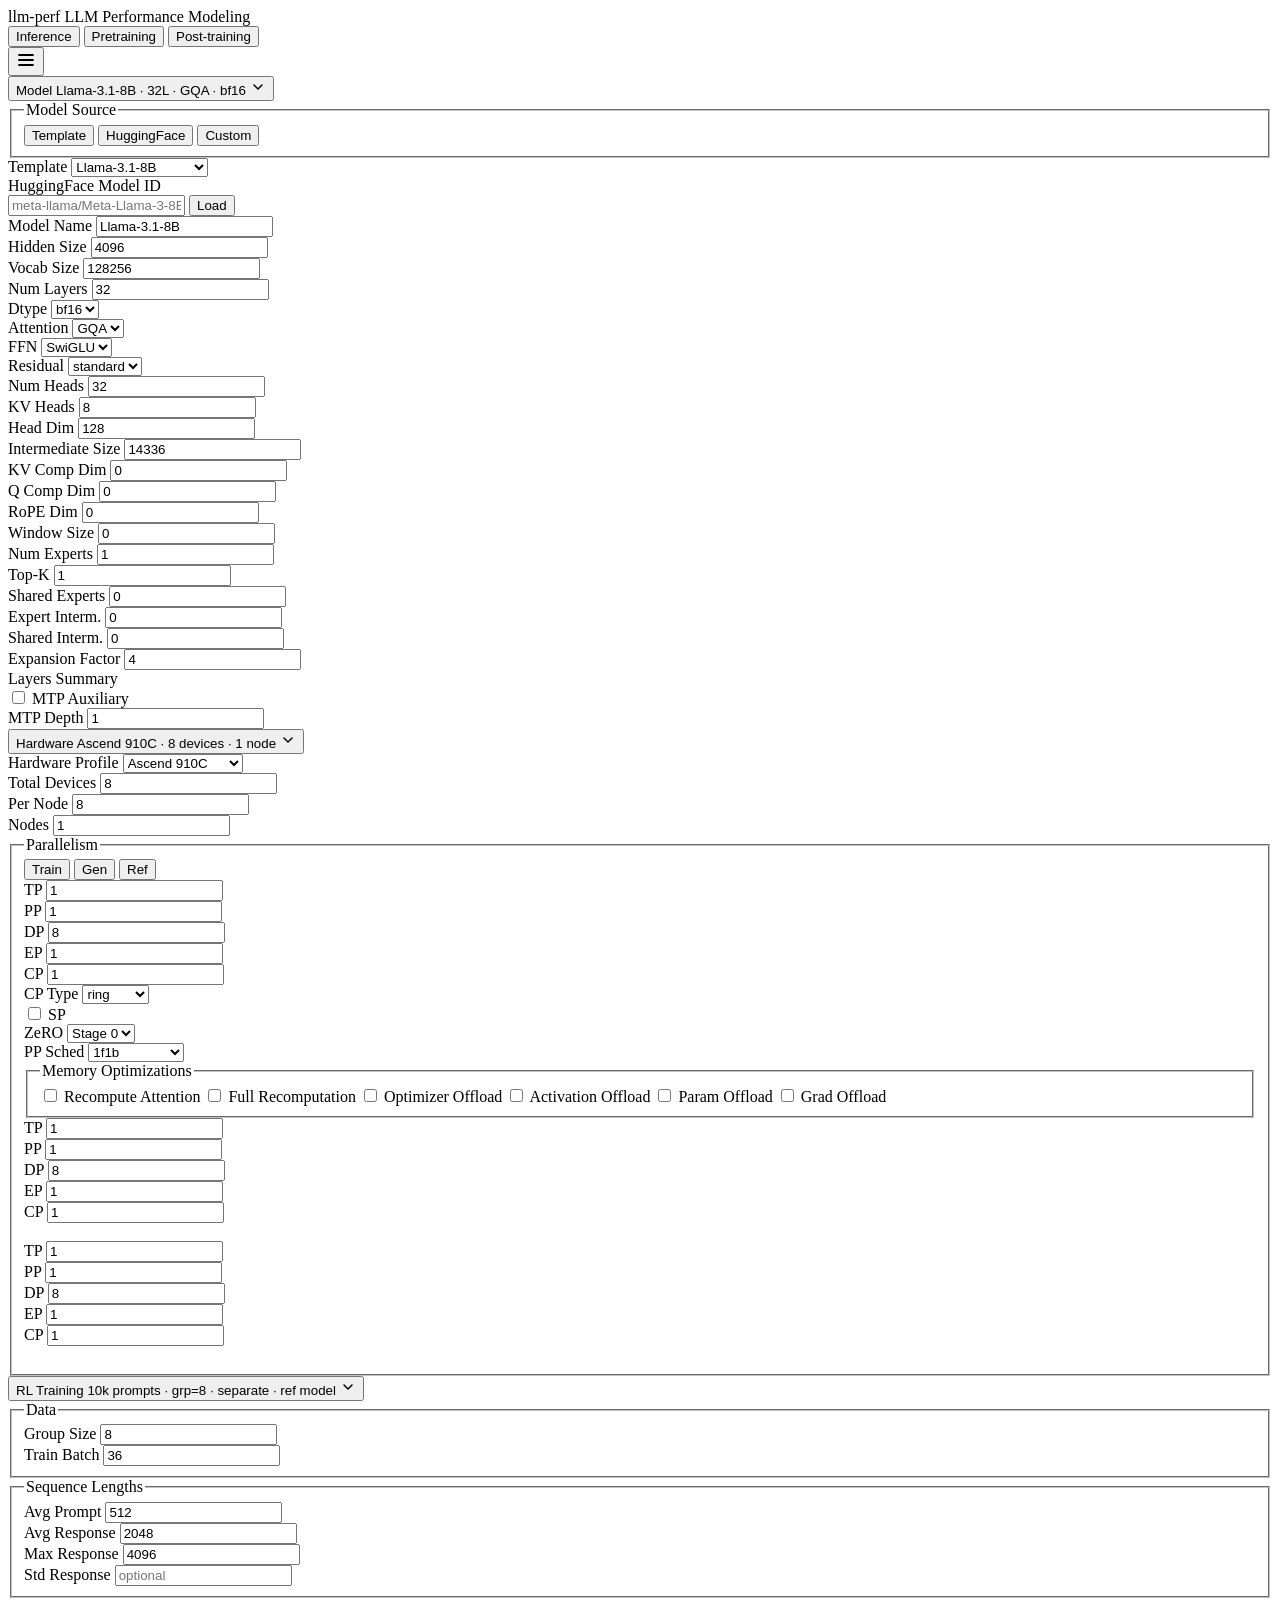
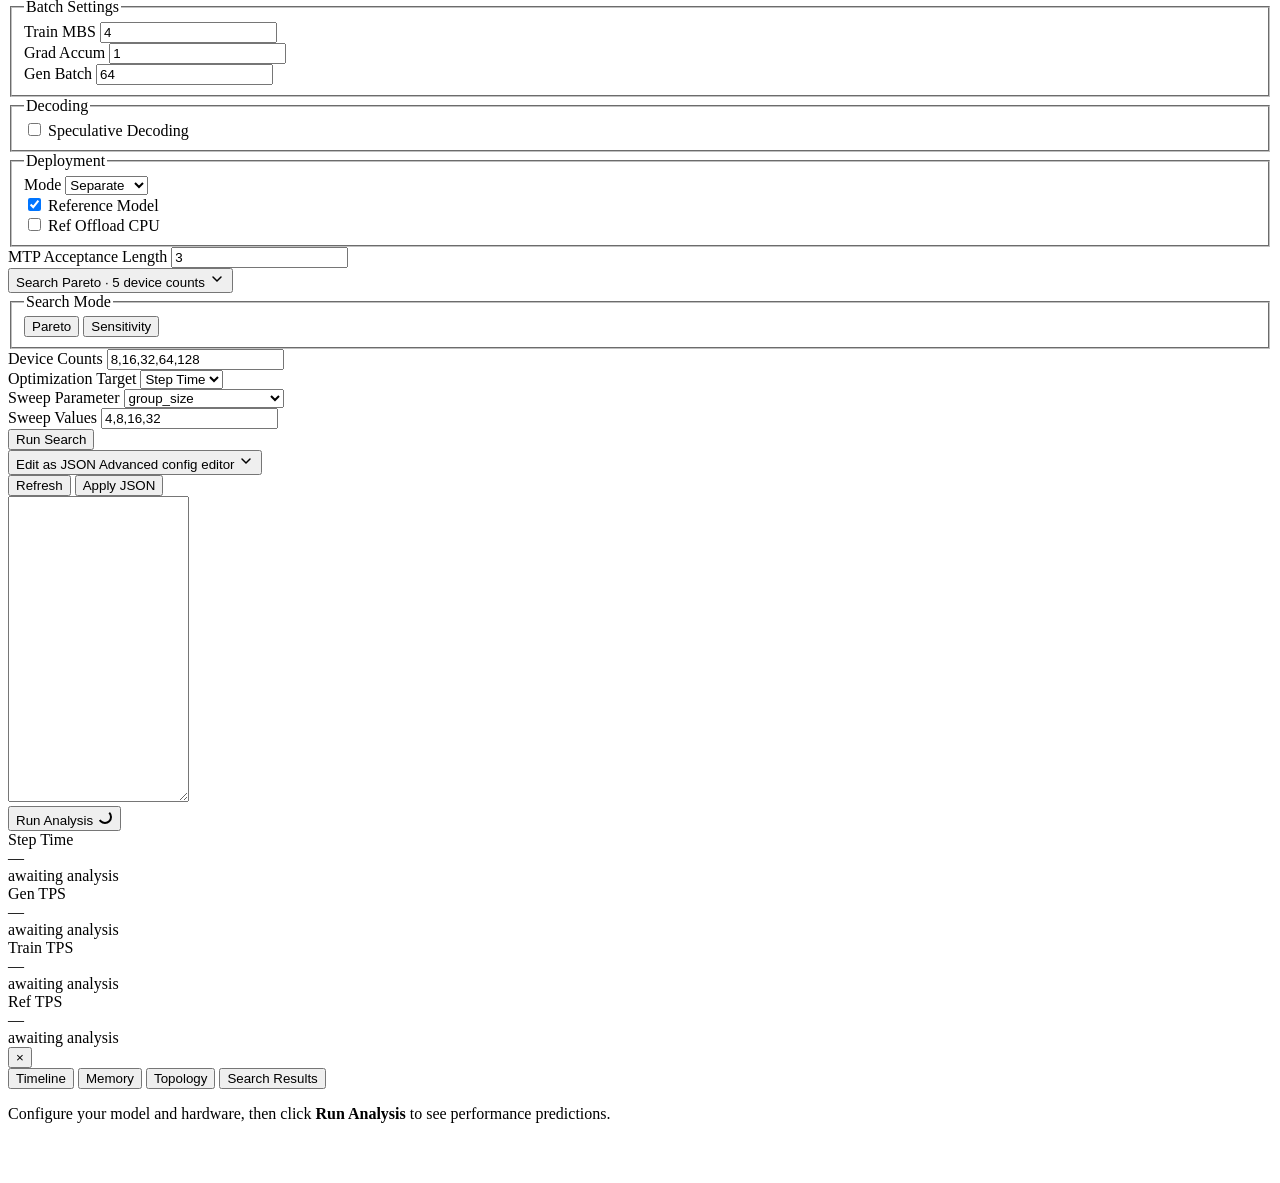
==== src/llm_perf/ui/static/index.html @ 6856ea0f "训练/推理/后训练业务场景" ====
<!DOCTYPE html>
<html lang="en">
<head>
  <meta charset="UTF-8">
  <meta name="viewport" content="width=device-width, initial-scale=1.0">
  <title>llm-perf — LLM Performance Modeling</title>
  <link rel="preconnect" href="https://fonts.googleapis.com">
  <link rel="preconnect" href="https://fonts.gstatic.com" crossorigin>
  <link href="https://fonts.googleapis.com/css2?family=DM+Sans:ital,opsz,wght@0,9..40,300..800;1,9..40,300..800&display=swap" rel="stylesheet">
  <link rel="stylesheet" href="/static/styles.css">
  <script src="https://cdn.plot.ly/plotly-2.35.2.min.js" charset="utf-8"></script>
</head>
<body>
  <!-- ── Header ──────────────────────────────────────────── -->
  <header class="app-header">
    <div class="header-brand">
      <span class="brand-mark">llm-perf</span>
      <span class="brand-tagline" id="brand-tagline">LLM Performance Modeling</span>
    </div>
    <nav class="scenario-tabs" id="scenario-tabs" aria-label="Scenario">
      <button class="scenario-tab" data-scenario="inference">Inference</button>
      <button class="scenario-tab" data-scenario="pretraining">Pretraining</button>
      <button class="scenario-tab active" data-scenario="post_training">Post-training</button>
    </nav>
  </header>

  <!-- ── Mobile drawer toggle ────────────────────────────── -->
  <button class="drawer-toggle" id="drawer-toggle" aria-label="Toggle configuration panel">
    <svg width="20" height="20" viewBox="0 0 20 20" fill="none"><path d="M3 5h14M3 10h14M3 15h14" stroke="currentColor" stroke-width="1.8" stroke-linecap="round"/></svg>
  </button>
  <div class="drawer-overlay" id="drawer-overlay"></div>

  <!-- ── Main layout ─────────────────────────────────────── -->
  <main class="app-layout">

    <!-- ── Config Panel (Left) ─────────────────────────── -->
    <aside class="config-panel" id="config-panel">
      <div class="config-scroll">

        <!-- Model Section -->
        <section class="accordion-section" data-section="model">
          <button class="accordion-trigger" aria-expanded="true">
            <span class="accordion-dot dot-default"></span>
            <span class="accordion-title">Model</span>
            <span class="accordion-summary" id="model-summary">Llama-3.1-8B &middot; 32L &middot; GQA &middot; bf16</span>
            <svg class="accordion-chevron" width="16" height="16" viewBox="0 0 16 16"><path d="M4 6l4 4 4-4" stroke="currentColor" stroke-width="1.5" fill="none" stroke-linecap="round"/></svg>
          </button>
          <div class="accordion-body">
            <div class="accordion-content">

              <!-- Source selector -->
              <fieldset class="field-group">
                <legend class="field-label">Model Source</legend>
                <div class="segmented-control" id="model-source">
                  <button class="seg-btn active" data-value="template">Template</button>
                  <button class="seg-btn" data-value="huggingface">HuggingFace</button>
                  <button class="seg-btn" data-value="custom">Custom</button>
                </div>
              </fieldset>

              <!-- Template dropdown -->
              <div class="field" id="field-template">
                <label class="field-label" for="model-template">Template</label>
                <select class="field-select" id="model-template">
                  <option value="Llama-3.1-8B">Llama-3.1-8B</option>
                  <option value="Qwen2.5-72B">Qwen2.5-72B</option>
                  <option value="Mistral-7B">Mistral-7B</option>
                  <option value="Qwen3-235B-MoE">Qwen3-235B-MoE</option>
                  <option value="DeepSeekV3-671B">DeepSeekV3-671B</option>
                </select>
              </div>

              <!-- HuggingFace input -->
              <div class="field hidden" id="field-hf">
                <label class="field-label" for="hf-model-id">HuggingFace Model ID</label>
                <div class="field-row">
                  <input class="field-input" type="text" id="hf-model-id" placeholder="meta-llama/Meta-Llama-3-8B">
                  <button class="btn btn-sm" id="hf-load-btn">Load</button>
                </div>
                <div class="field-hint hidden" id="hf-status"></div>
              </div>

              <!-- Core fields -->
              <div class="field">
                <label class="field-label" for="model-name">Model Name</label>
                <input class="field-input" type="text" id="model-name" value="Llama-3.1-8B">
              </div>

              <div class="field-grid cols-2">
                <div class="field">
                  <label class="field-label" for="hidden-size">Hidden Size</label>
                  <input class="field-input" type="number" id="hidden-size" value="4096">
                </div>
                <div class="field">
                  <label class="field-label" for="vocab-size">Vocab Size</label>
                  <input class="field-input" type="number" id="vocab-size" value="128256">
                </div>
              </div>

              <div class="field-grid cols-2">
                <div class="field">
                  <label class="field-label" for="num-layers">Num Layers</label>
                  <input class="field-input" type="number" id="num-layers" value="32">
                </div>
                <div class="field">
                  <label class="field-label" for="dtype">Dtype</label>
                  <select class="field-select" id="dtype">
                    <option value="bf16" selected>bf16</option>
                    <option value="fp16">fp16</option>
                    <option value="fp32">fp32</option>
                  </select>
                </div>
              </div>

              <!-- Layer config -->
              <div class="field-grid cols-3">
                <div class="field">
                  <label class="field-label" for="attention-type">Attention</label>
                  <select class="field-select" id="attention-type">
                    <option value="MHA">MHA</option>
                    <option value="GQA" selected>GQA</option>
                    <option value="MLA">MLA</option>
                    <option value="SWA">SWA</option>
                  </select>
                </div>
                <div class="field">
                  <label class="field-label" for="ffn-type">FFN</label>
                  <select class="field-select" id="ffn-type">
                    <option value="SwiGLU" selected>SwiGLU</option>
                    <option value="MoE">MoE</option>
                  </select>
                </div>
                <div class="field">
                  <label class="field-label" for="residual-type">Residual</label>
                  <select class="field-select" id="residual-type">
                    <option value="standard" selected>standard</option>
                    <option value="mHC">mHC</option>
                  </select>
                </div>
              </div>

              <!-- Attention params -->
              <div class="field-grid cols-3">
                <div class="field">
                  <label class="field-label" for="num-heads">Num Heads</label>
                  <input class="field-input" type="number" id="num-heads" value="32">
                </div>
                <div class="field">
                  <label class="field-label" for="num-kv-heads">KV Heads</label>
                  <input class="field-input" type="number" id="num-kv-heads" value="8">
                </div>
                <div class="field">
                  <label class="field-label" for="head-dim">Head Dim</label>
                  <input class="field-input" type="number" id="head-dim" value="128">
                </div>
              </div>

              <div class="field">
                <label class="field-label" for="intermediate-size">Intermediate Size</label>
                <input class="field-input" type="number" id="intermediate-size" value="14336">
              </div>

              <!-- MLA conditional fields -->
              <div class="conditional-fields hidden" id="mla-fields">
                <div class="field-grid cols-3">
                  <div class="field">
                    <label class="field-label" for="kv-compression-dim">KV Comp Dim</label>
                    <input class="field-input" type="number" id="kv-compression-dim" value="0">
                  </div>
                  <div class="field">
                    <label class="field-label" for="query-compression-dim">Q Comp Dim</label>
                    <input class="field-input" type="number" id="query-compression-dim" value="0">
                  </div>
                  <div class="field">
                    <label class="field-label" for="rope-dim">RoPE Dim</label>
                    <input class="field-input" type="number" id="rope-dim" value="0">
                  </div>
                </div>
              </div>

              <!-- SWA conditional fields -->
              <div class="conditional-fields hidden" id="swa-fields">
                <div class="field">
                  <label class="field-label" for="window-size">Window Size</label>
                  <input class="field-input" type="number" id="window-size" value="0">
                </div>
              </div>

              <!-- MoE conditional fields -->
              <div class="conditional-fields hidden" id="moe-fields">
                <div class="field-grid cols-3">
                  <div class="field">
                    <label class="field-label" for="num-experts">Num Experts</label>
                    <input class="field-input" type="number" id="num-experts" value="1">
                  </div>
                  <div class="field">
                    <label class="field-label" for="top-k">Top-K</label>
                    <input class="field-input" type="number" id="top-k" value="1">
                  </div>
                  <div class="field">
                    <label class="field-label" for="shared-experts">Shared Experts</label>
                    <input class="field-input" type="number" id="shared-experts" value="0">
                  </div>
                </div>
                <div class="field-grid cols-2">
                  <div class="field">
                    <label class="field-label" for="expert-intermediate-size">Expert Interm.</label>
                    <input class="field-input" type="number" id="expert-intermediate-size" value="0">
                  </div>
                  <div class="field">
                    <label class="field-label" for="shared-intermediate-size">Shared Interm.</label>
                    <input class="field-input" type="number" id="shared-intermediate-size" value="0">
                  </div>
                </div>
              </div>

              <!-- mHC conditional fields -->
              <div class="conditional-fields hidden" id="mhc-fields">
                <div class="field">
                  <label class="field-label" for="mhc-expansion">Expansion Factor</label>
                  <input class="field-input" type="number" id="mhc-expansion" value="4">
                </div>
              </div>

              <!-- Layers Summary Badge (read-only, shown for mixed-layer models) -->
              <div class="field hidden" id="field-layers-summary">
                <label class="field-label">Layers Summary</label>
                <span class="layers-summary-badge" id="layers-summary-badge"></span>
              </div>

              <!-- MTP Auxiliary -->
              <div class="conditional-fields hidden" id="mtp-aux-fields">
                <div class="field">
                  <label class="field-label field-label-inline">
                    <input type="checkbox" id="has-mtp-aux"> MTP Auxiliary
                  </label>
                </div>
                <div class="field">
                  <label class="field-label" for="mtp-depth">MTP Depth</label>
                  <input class="field-input" type="number" id="mtp-depth" value="1" min="1">
                </div>
              </div>

            </div>
          </div>
        </section>

        <!-- Hardware Section -->
        <section class="accordion-section" data-section="hardware">
          <button class="accordion-trigger" aria-expanded="false">
            <span class="accordion-dot dot-default"></span>
            <span class="accordion-title">Hardware</span>
            <span class="accordion-summary" id="hardware-summary">Ascend 910C &middot; 8 devices &middot; 1 node</span>
            <svg class="accordion-chevron" width="16" height="16" viewBox="0 0 16 16"><path d="M4 6l4 4 4-4" stroke="currentColor" stroke-width="1.5" fill="none" stroke-linecap="round"/></svg>
          </button>
          <div class="accordion-body">
            <div class="accordion-content">

              <div class="field">
                <label class="field-label" for="hw-profile">Hardware Profile</label>
                <select class="field-select" id="hw-profile">
                  <option value="Ascend 910B">Ascend 910B</option>
                  <option value="Ascend 910C" selected>Ascend 910C</option>
                  <option value="CloudMatrix 384">CloudMatrix 384</option>
                </select>
              </div>

              <div class="field-grid cols-3">
                <div class="field">
                  <label class="field-label" for="total-devices">Total Devices</label>
                  <input class="field-input" type="number" id="total-devices" value="8" min="1">
                </div>
                <div class="field">
                  <label class="field-label" for="devices-per-node">Per Node</label>
                  <input class="field-input readonly" type="number" id="devices-per-node" value="8" readonly>
                </div>
                <div class="field">
                  <label class="field-label" for="num-nodes">Nodes</label>
                  <input class="field-input readonly" type="number" id="num-nodes" value="1" readonly>
                </div>
              </div>

              <!-- 6D Parallelism — 3-Phase -->
              <fieldset class="field-group">
                <legend class="field-label" id="parallelism-legend">Parallelism</legend>
                <div class="segmented-control" id="par-phase" data-scn="post_training">
                  <button class="seg-btn active" data-value="train">Train</button>
                  <button class="seg-btn" data-value="gen">Gen</button>
                  <button class="seg-btn" data-value="ref">Ref</button>
                </div>

                <!-- Train panel -->
                <div id="par-panel-train">
                  <div class="field-grid cols-3">
                    <div class="field">
                      <label class="field-label" for="train-tp">TP</label>
                      <input class="field-input" type="number" id="train-tp" value="1" min="1">
                    </div>
                    <div class="field">
                      <label class="field-label" for="train-pp">PP</label>
                      <input class="field-input" type="number" id="train-pp" value="1" min="1">
                    </div>
                    <div class="field">
                      <label class="field-label" for="train-dp">DP</label>
                      <input class="field-input" type="number" id="train-dp" value="8" min="1">
                    </div>
                  </div>
                  <div class="field-grid cols-3">
                    <div class="field">
                      <label class="field-label" for="train-ep">EP</label>
                      <input class="field-input" type="number" id="train-ep" value="1" min="1">
                    </div>
                    <div class="field">
                      <label class="field-label" for="train-cp">CP</label>
                      <input class="field-input" type="number" id="train-cp" value="1" min="1">
                    </div>
                    <div class="field">
                      <label class="field-label" for="train-cp-type">CP Type</label>
                      <select class="field-select" id="train-cp-type">
                        <option value="ring" selected>ring</option>
                        <option value="ulysses">ulysses</option>
                      </select>
                    </div>
                  </div>
                  <div class="field-grid cols-3">
                    <div class="field">
                      <label class="field-label field-label-inline">
                        <input type="checkbox" id="train-sp"> SP
                      </label>
                    </div>
                    <div class="field">
                      <label class="field-label" for="train-zero-stage">ZeRO</label>
                      <select class="field-select" id="train-zero-stage">
                        <option value="0" selected>Stage 0</option>
                        <option value="1">Stage 1</option>
                        <option value="2">Stage 2</option>
                        <option value="3">Stage 3</option>
                      </select>
                    </div>
                    <div class="field">
                      <label class="field-label" for="train-pp-schedule">PP Sched</label>
                      <select class="field-select" id="train-pp-schedule">
                        <option value="1f1b" selected>1f1b</option>
                        <option value="interleaved">interleaved</option>
                        <option value="zero_bubble">zero_bubble</option>
                      </select>
                    </div>
                  </div>
                  <!-- Memory Optimizations (Train) -->
                  <fieldset class="field-group">
                    <legend class="field-label">Memory Optimizations</legend>
                    <div class="checkbox-grid">
                      <label class="field-label field-label-inline">
                        <input type="checkbox" id="train-recompute-attn"> Recompute Attention
                      </label>
                      <label class="field-label field-label-inline">
                        <input type="checkbox" id="train-full-recompute"> Full Recomputation
                      </label>
                      <label class="field-label field-label-inline">
                        <input type="checkbox" id="train-opt-offload"> Optimizer Offload
                      </label>
                      <label class="field-label field-label-inline">
                        <input type="checkbox" id="train-act-offload"> Activation Offload
                      </label>
                      <label class="field-label field-label-inline">
                        <input type="checkbox" id="train-param-offload"> Param Offload
                      </label>
                      <label class="field-label field-label-inline">
                        <input type="checkbox" id="train-grad-offload"> Grad Offload
                      </label>
                    </div>
                  </fieldset>
                </div>

                <!-- Gen panel -->
                <div id="par-panel-gen" class="hidden">
                  <div class="field-grid cols-3">
                    <div class="field">
                      <label class="field-label" for="gen-tp">TP</label>
                      <input class="field-input" type="number" id="gen-tp" value="1" min="1">
                    </div>
                    <div class="field">
                      <label class="field-label" for="gen-pp">PP</label>
                      <input class="field-input" type="number" id="gen-pp" value="1" min="1">
                    </div>
                    <div class="field">
                      <label class="field-label" for="gen-dp">DP</label>
                      <input class="field-input" type="number" id="gen-dp" value="8" min="1">
                    </div>
                  </div>
                  <div class="field-grid cols-3">
                    <div class="field">
                      <label class="field-label" for="gen-ep">EP</label>
                      <input class="field-input" type="number" id="gen-ep" value="1" min="1">
                    </div>
                    <div class="field">
                      <label class="field-label" for="gen-cp">CP</label>
                      <input class="field-input" type="number" id="gen-cp" value="1" min="1">
                    </div>
                    <div class="field">
                      <label class="field-label">&nbsp;</label>
                      <span></span>
                    </div>
                  </div>
                </div>

                <!-- Ref panel -->
                <div id="par-panel-ref" class="hidden">
                  <div class="field-grid cols-3">
                    <div class="field">
                      <label class="field-label" for="ref-tp">TP</label>
                      <input class="field-input" type="number" id="ref-tp" value="1" min="1">
                    </div>
                    <div class="field">
                      <label class="field-label" for="ref-pp">PP</label>
                      <input class="field-input" type="number" id="ref-pp" value="1" min="1">
                    </div>
                    <div class="field">
                      <label class="field-label" for="ref-dp">DP</label>
                      <input class="field-input" type="number" id="ref-dp" value="8" min="1">
                    </div>
                  </div>
                  <div class="field-grid cols-3">
                    <div class="field">
                      <label class="field-label" for="ref-ep">EP</label>
                      <input class="field-input" type="number" id="ref-ep" value="1" min="1">
                    </div>
                    <div class="field">
                      <label class="field-label" for="ref-cp">CP</label>
                      <input class="field-input" type="number" id="ref-cp" value="1" min="1">
                    </div>
                    <div class="field">
                      <label class="field-label">&nbsp;</label>
                      <span></span>
                    </div>
                  </div>
                </div>
              </fieldset>

            </div>
          </div>
        </section>

        <!-- Workload / Training Section -->
        <section class="accordion-section" data-section="rl">
          <button class="accordion-trigger" aria-expanded="false">
            <span class="accordion-dot dot-default"></span>
            <span class="accordion-title" id="rl-section-title">RL Training</span>
            <span class="accordion-summary" id="rl-summary">10k prompts &middot; grp=8 &middot; separate &middot; ref model</span>
            <svg class="accordion-chevron" width="16" height="16" viewBox="0 0 16 16"><path d="M4 6l4 4 4-4" stroke="currentColor" stroke-width="1.5" fill="none" stroke-linecap="round"/></svg>
          </button>
          <div class="accordion-body">
            <div class="accordion-content">

              <!-- Data -->
              <fieldset class="field-group" data-scn="pretraining post_training">
                <legend class="field-label">Data</legend>
                <div class="field-grid cols-2">
                  <div class="field" data-scn="post_training">
                    <label class="field-label" for="group-size">Group Size</label>
                    <input class="field-input" type="number" id="group-size" value="8" min="1">
                  </div>
                  <div class="field" data-scn="pretraining post_training">
                    <label class="field-label" for="train-batch-size">Train Batch</label>
                    <input class="field-input" type="number" id="train-batch-size" value="36" min="1">
                  </div>
                </div>
              </fieldset>

              <!-- Sequence Lengths -->
              <fieldset class="field-group">
                <legend class="field-label">Sequence Lengths</legend>
                <div class="field-grid cols-2">
                  <div class="field">
                    <label class="field-label" for="avg-prompt-len">Avg Prompt</label>
                    <input class="field-input" type="number" id="avg-prompt-len" value="512">
                  </div>
                  <div class="field">
                    <label class="field-label" for="avg-response-len">Avg Response</label>
                    <input class="field-input" type="number" id="avg-response-len" value="2048">
                  </div>
                </div>
                <div class="field-grid cols-2">
                  <div class="field">
                    <label class="field-label" for="max-response-len">Max Response</label>
                    <input class="field-input" type="number" id="max-response-len" value="4096">
                  </div>
                  <div class="field">
                    <label class="field-label" for="std-response-len">Std Response</label>
                    <input class="field-input" type="number" id="std-response-len" placeholder="optional">
                  </div>
                </div>
              </fieldset>

              <!-- Batch Settings -->
              <fieldset class="field-group">
                <legend class="field-label">Batch Settings</legend>
                <div class="field-grid cols-3">
                  <div class="field" data-scn="pretraining post_training">
                    <label class="field-label" for="train-mbs">Train MBS</label>
                    <input class="field-input" type="number" id="train-mbs" value="4" min="1">
                  </div>
                  <div class="field" data-scn="pretraining post_training">
                    <label class="field-label" for="grad-accum">Grad Accum</label>
                    <input class="field-input" type="number" id="grad-accum" value="1" min="1">
                  </div>
                  <div class="field" data-scn="inference post_training">
                    <label class="field-label" for="gen-batch-size">Gen Batch</label>
                    <input class="field-input" type="number" id="gen-batch-size" value="64" min="1">
                  </div>
                </div>
              </fieldset>

              <!-- Speculative Decoding (inference + post-training) -->
              <fieldset class="field-group" data-scn="inference post_training">
                <legend class="field-label">Decoding</legend>
                <div class="field">
                  <label class="field-label field-label-inline">
                    <input type="checkbox" id="spec-decode"> Speculative Decoding
                  </label>
                </div>
              </fieldset>

              <!-- Deployment (post-training only) -->
              <fieldset class="field-group" data-scn="post_training">
                <legend class="field-label">Deployment</legend>
                <div class="field-grid cols-2">
                  <div class="field">
                    <label class="field-label" for="deploy-mode">Mode</label>
                    <select class="field-select" id="deploy-mode">
                      <option value="separate" selected>Separate</option>
                      <option value="colocated">Colocated</option>
                    </select>
                  </div>
                  <div class="field">
                    <label class="field-label field-label-inline">
                      <input type="checkbox" id="ref-model" checked> Reference Model
                    </label>
                  </div>
                </div>
                <div class="field">
                  <label class="field-label field-label-inline">
                    <input type="checkbox" id="ref-offload"> Ref Offload CPU
                  </label>
                </div>
              </fieldset>

              <!-- MTP conditional -->
              <div class="conditional-fields hidden" id="mtp-fields">
                <div class="field">
                  <label class="field-label" for="mtp-acceptance-len">MTP Acceptance Length</label>
                  <input class="field-input" type="number" id="mtp-acceptance-len" value="3" min="1">
                </div>
              </div>

            </div>
          </div>
        </section>

        <!-- Search Section -->
        <section class="accordion-section" data-section="search" data-scn="post_training">
          <button class="accordion-trigger" aria-expanded="false">
            <span class="accordion-dot dot-default"></span>
            <span class="accordion-title">Search</span>
            <span class="accordion-summary" id="search-summary">Pareto &middot; 5 device counts</span>
            <svg class="accordion-chevron" width="16" height="16" viewBox="0 0 16 16"><path d="M4 6l4 4 4-4" stroke="currentColor" stroke-width="1.5" fill="none" stroke-linecap="round"/></svg>
          </button>
          <div class="accordion-body">
            <div class="accordion-content">

              <fieldset class="field-group">
                <legend class="field-label">Search Mode</legend>
                <div class="segmented-control" id="search-mode">
                  <button class="seg-btn active" data-value="pareto">Pareto</button>
                  <button class="seg-btn" data-value="sensitivity">Sensitivity</button>
                </div>
              </fieldset>

              <!-- Pareto fields -->
              <div id="pareto-fields">
                <div class="field">
                  <label class="field-label" for="device-counts">Device Counts</label>
                  <input class="field-input" type="text" id="device-counts" value="8,16,32,64,128">
                </div>
                <div class="field">
                  <label class="field-label" for="opt-target">Optimization Target</label>
                  <select class="field-select" id="opt-target">
                    <option value="step_time_seconds" selected>Step Time</option>
                    <option value="gen_tps_target">Gen TPS</option>
                    <option value="train_tps_target">Train TPS</option>
                  </select>
                </div>
              </div>

              <!-- Sensitivity fields -->
              <div id="sensitivity-fields" class="hidden">
                <div class="field">
                  <label class="field-label" for="sweep-param">Sweep Parameter</label>
                  <select class="field-select" id="sweep-param">
                    <option value="group_size" selected>group_size</option>
                    <option value="train_batch_size">train_batch_size</option>
                    <option value="gen_batch_size">gen_batch_size</option>
                    <option value="train_micro_batch_size">train_micro_batch_size</option>
                    <option value="avg_response_len">avg_response_len</option>
                  </select>
                </div>
                <div class="field">
                  <label class="field-label" for="sweep-values">Sweep Values</label>
                  <input class="field-input" type="text" id="sweep-values" value="4,8,16,32">
                </div>
              </div>

              <button class="btn btn-secondary btn-block" id="run-search-btn">
                Run Search
              </button>

            </div>
          </div>
        </section>

        <!-- JSON Config Editor -->
        <section class="accordion-section" data-section="json-editor">
          <button class="accordion-trigger" aria-expanded="false">
            <span class="accordion-dot dot-default"></span>
            <span class="accordion-title">Edit as JSON</span>
            <span class="accordion-summary" id="json-editor-summary">Advanced config editor</span>
            <svg class="accordion-chevron" width="16" height="16" viewBox="0 0 16 16"><path d="M4 6l4 4 4-4" stroke="currentColor" stroke-width="1.5" fill="none" stroke-linecap="round"/></svg>
          </button>
          <div class="accordion-body">
            <div class="accordion-content">
              <div class="field">
                <div class="json-editor-toolbar">
                  <button class="btn btn-sm" id="json-refresh-btn" title="Refresh from form fields">Refresh</button>
                  <button class="btn btn-sm btn-primary" id="json-apply-btn" title="Apply JSON to form fields">Apply JSON</button>
                </div>
                <textarea class="field-textarea json-editor" id="json-config-editor" rows="20" spellcheck="false"></textarea>
                <div class="field-hint hidden" id="json-editor-status"></div>
              </div>
            </div>
          </div>
        </section>

      </div>

      <!-- Sticky run button -->
      <div class="config-footer">
        <button class="btn btn-primary btn-block" id="run-btn">
          <span class="btn-label">Run Analysis</span>
          <svg class="btn-spinner hidden" width="16" height="16" viewBox="0 0 16 16"><circle cx="8" cy="8" r="6" stroke="currentColor" stroke-width="2" fill="none" stroke-dasharray="28" stroke-dashoffset="8"><animateTransform attributeName="transform" type="rotate" from="0 8 8" to="360 8 8" dur="0.8s" repeatCount="indefinite"/></circle></svg>
        </button>
      </div>
    </aside>

    <!-- ── Results Panel (Right) ───────────────────────── -->
    <div class="results-panel" id="results-panel">

      <!-- KPI Cards -->
      <div class="kpi-row" id="kpi-row">
        <div class="kpi-card" id="kpi-epoch" data-status="neutral">
          <div class="kpi-label">Step Time</div>
          <div class="kpi-value">&mdash;</div>
          <div class="kpi-detail">awaiting analysis</div>
        </div>
        <div class="kpi-card" id="kpi-gen" data-status="neutral">
          <div class="kpi-label">Gen TPS</div>
          <div class="kpi-value">&mdash;</div>
          <div class="kpi-detail">awaiting analysis</div>
        </div>
        <div class="kpi-card" id="kpi-train" data-status="neutral">
          <div class="kpi-label">Train TPS</div>
          <div class="kpi-value">&mdash;</div>
          <div class="kpi-detail">awaiting analysis</div>
        </div>
        <div class="kpi-card" id="kpi-ref" data-status="neutral">
          <div class="kpi-label">Ref TPS</div>
          <div class="kpi-value">&mdash;</div>
          <div class="kpi-detail">awaiting analysis</div>
        </div>
      </div>

      <!-- Error banner -->
      <div class="error-banner hidden" id="error-banner">
        <span class="error-text" id="error-text"></span>
        <button class="error-close" id="error-close">&times;</button>
      </div>

      <!-- Chart area -->
      <div class="chart-area" id="chart-area">
        <!-- Tabs -->
        <div class="chart-tabs" id="chart-tabs">
          <button class="chart-tab active" data-tab="timeline">Timeline</button>
          <button class="chart-tab" data-tab="memory">Memory</button>
          <button class="chart-tab" data-tab="topology">Topology</button>
          <button class="chart-tab" data-tab="search-results" data-scn="post_training">Search Results</button>
        </div>

        <!-- Chart panels -->
        <div class="chart-panel active" id="panel-timeline">
          <div class="chart-container" id="chart-timeline"></div>
        </div>
        <div class="chart-panel" id="panel-memory">
          <div class="chart-container" id="chart-memory"></div>
        </div>
        <div class="chart-panel" id="panel-topology">
          <div class="chart-container" id="chart-topology"></div>
        </div>
        <div class="chart-panel" id="panel-search-results">
          <div class="chart-container" id="chart-search"></div>
          <div class="search-table-wrap hidden" id="search-table-wrap">
            <table class="search-table" id="search-table">
              <thead></thead>
              <tbody></tbody>
            </table>
          </div>
        </div>

        <!-- Empty state -->
        <div class="empty-state" id="empty-state">
          <p>Configure your model and hardware, then click <strong>Run Analysis</strong> to see performance predictions.</p>
        </div>

        <!-- Loading state -->
        <div class="chart-loading hidden" id="chart-loading">
          <svg class="loading-spinner" width="32" height="32" viewBox="0 0 32 32"><circle cx="16" cy="16" r="12" stroke="var(--accent)" stroke-width="3" fill="none" stroke-dasharray="56" stroke-dashoffset="14"><animateTransform attributeName="transform" type="rotate" from="0 16 16" to="360 16 16" dur="0.8s" repeatCount="indefinite"/></circle></svg>
        </div>
      </div>

    </div>
  </main>

  <script src="/static/app.js"></script>
</body>
</html>
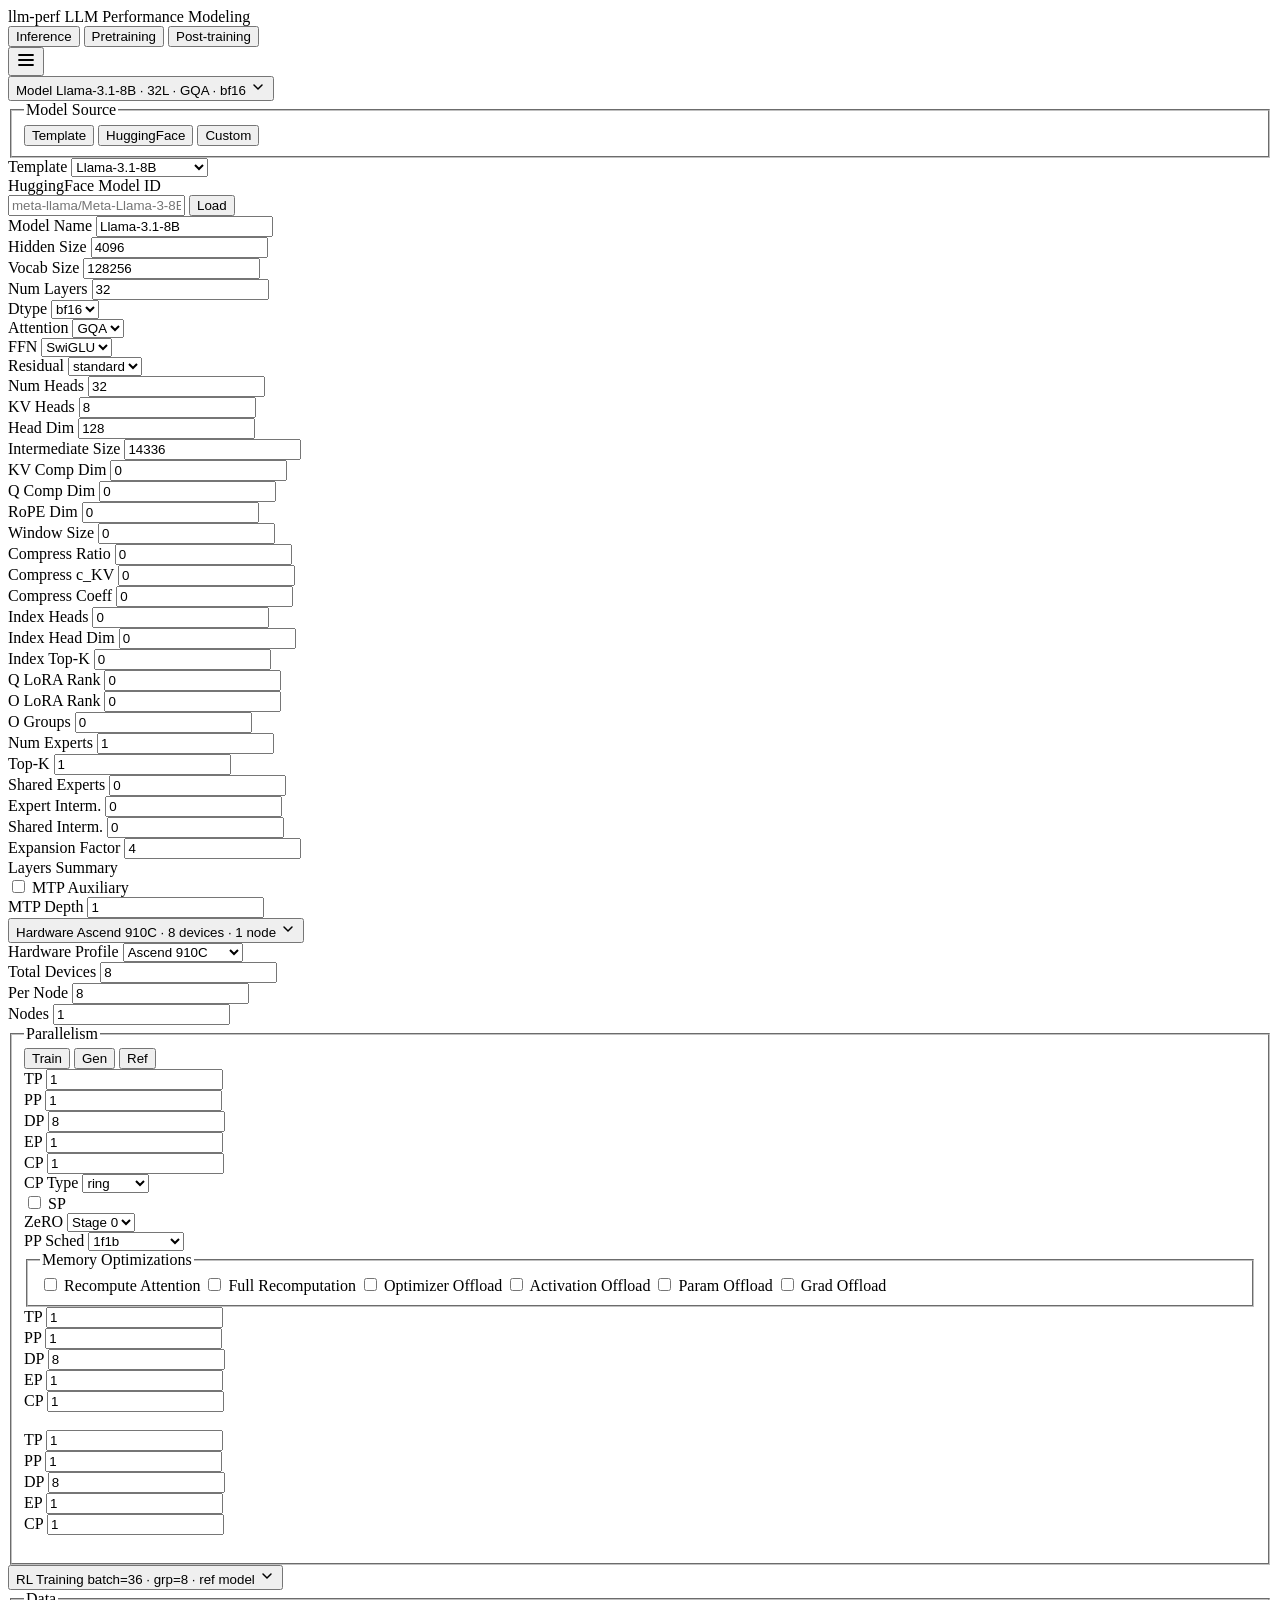
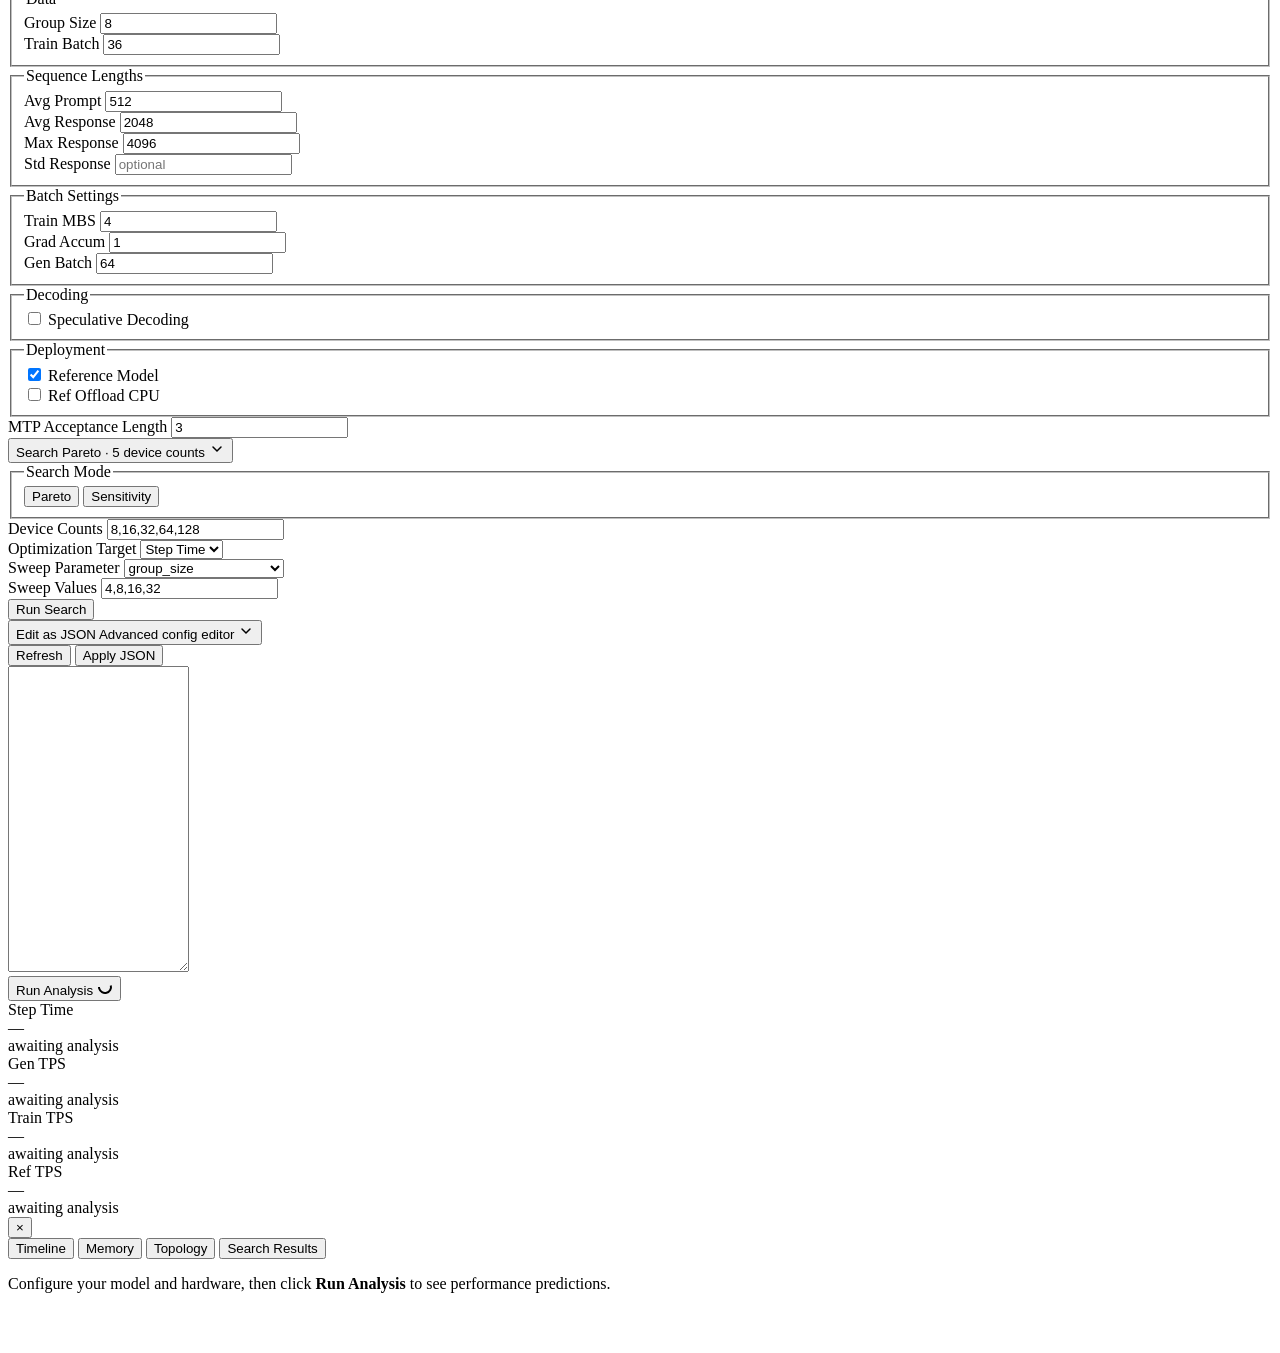
==== commit 5356eea7: "训练/推理/后训练业务场景修正" ====
--- a/src/llm_perf/ui/static/index.html
+++ b/src/llm_perf/ui/static/index.html
@@ -121,6 +121,7 @@
                     <option value="GQA" selected>GQA</option>
                     <option value="MLA">MLA</option>
                     <option value="SWA">SWA</option>
+                    <option value="DSA">DSA</option>
                   </select>
                 </div>
                 <div class="field">
@@ -183,6 +184,52 @@
                 <div class="field">
                   <label class="field-label" for="window-size">Window Size</label>
                   <input class="field-input" type="number" id="window-size" value="0">
+                </div>
+              </div>
+
+              <!-- DSA conditional fields (DeepSeek Sparse Attention) -->
+              <div class="conditional-fields hidden" id="dsa-fields">
+                <div class="field-grid cols-3">
+                  <div class="field">
+                    <label class="field-label" for="compress-ratio">Compress Ratio</label>
+                    <input class="field-input" type="number" id="compress-ratio" value="0">
+                  </div>
+                  <div class="field">
+                    <label class="field-label" for="compress-c-kv">Compress c_KV</label>
+                    <input class="field-input" type="number" id="compress-c-kv" value="0">
+                  </div>
+                  <div class="field">
+                    <label class="field-label" for="compress-coeff">Compress Coeff</label>
+                    <input class="field-input" type="number" id="compress-coeff" value="0" step="0.1">
+                  </div>
+                </div>
+                <div class="field-grid cols-3">
+                  <div class="field">
+                    <label class="field-label" for="index-n-heads">Index Heads</label>
+                    <input class="field-input" type="number" id="index-n-heads" value="0">
+                  </div>
+                  <div class="field">
+                    <label class="field-label" for="index-head-dim">Index Head Dim</label>
+                    <input class="field-input" type="number" id="index-head-dim" value="0">
+                  </div>
+                  <div class="field">
+                    <label class="field-label" for="index-topk">Index Top-K</label>
+                    <input class="field-input" type="number" id="index-topk" value="0">
+                  </div>
+                </div>
+                <div class="field-grid cols-3">
+                  <div class="field">
+                    <label class="field-label" for="q-lora-rank">Q LoRA Rank</label>
+                    <input class="field-input" type="number" id="q-lora-rank" value="0">
+                  </div>
+                  <div class="field">
+                    <label class="field-label" for="o-lora-rank">O LoRA Rank</label>
+                    <input class="field-input" type="number" id="o-lora-rank" value="0">
+                  </div>
+                  <div class="field">
+                    <label class="field-label" for="o-groups">O Groups</label>
+                    <input class="field-input" type="number" id="o-groups" value="0">
+                  </div>
                 </div>
               </div>
 
@@ -341,6 +388,7 @@
                       <label class="field-label" for="train-pp-schedule">PP Sched</label>
                       <select class="field-select" id="train-pp-schedule">
                         <option value="1f1b" selected>1f1b</option>
+                        <option value="gpipe">gpipe</option>
                         <option value="interleaved">interleaved</option>
                         <option value="zero_bubble">zero_bubble</option>
                       </select>
@@ -446,7 +494,7 @@
           <button class="accordion-trigger" aria-expanded="false">
             <span class="accordion-dot dot-default"></span>
             <span class="accordion-title" id="rl-section-title">RL Training</span>
-            <span class="accordion-summary" id="rl-summary">10k prompts &middot; grp=8 &middot; separate &middot; ref model</span>
+            <span class="accordion-summary" id="rl-summary">batch=36 &middot; grp=8 &middot; ref model</span>
             <svg class="accordion-chevron" width="16" height="16" viewBox="0 0 16 16"><path d="M4 6l4 4 4-4" stroke="currentColor" stroke-width="1.5" fill="none" stroke-linecap="round"/></svg>
           </button>
           <div class="accordion-body">
@@ -524,19 +572,10 @@
               <!-- Deployment (post-training only) -->
               <fieldset class="field-group" data-scn="post_training">
                 <legend class="field-label">Deployment</legend>
-                <div class="field-grid cols-2">
-                  <div class="field">
-                    <label class="field-label" for="deploy-mode">Mode</label>
-                    <select class="field-select" id="deploy-mode">
-                      <option value="separate" selected>Separate</option>
-                      <option value="colocated">Colocated</option>
-                    </select>
-                  </div>
-                  <div class="field">
-                    <label class="field-label field-label-inline">
-                      <input type="checkbox" id="ref-model" checked> Reference Model
-                    </label>
-                  </div>
+                <div class="field">
+                  <label class="field-label field-label-inline">
+                    <input type="checkbox" id="ref-model" checked> Reference Model
+                  </label>
                 </div>
                 <div class="field">
                   <label class="field-label field-label-inline">
